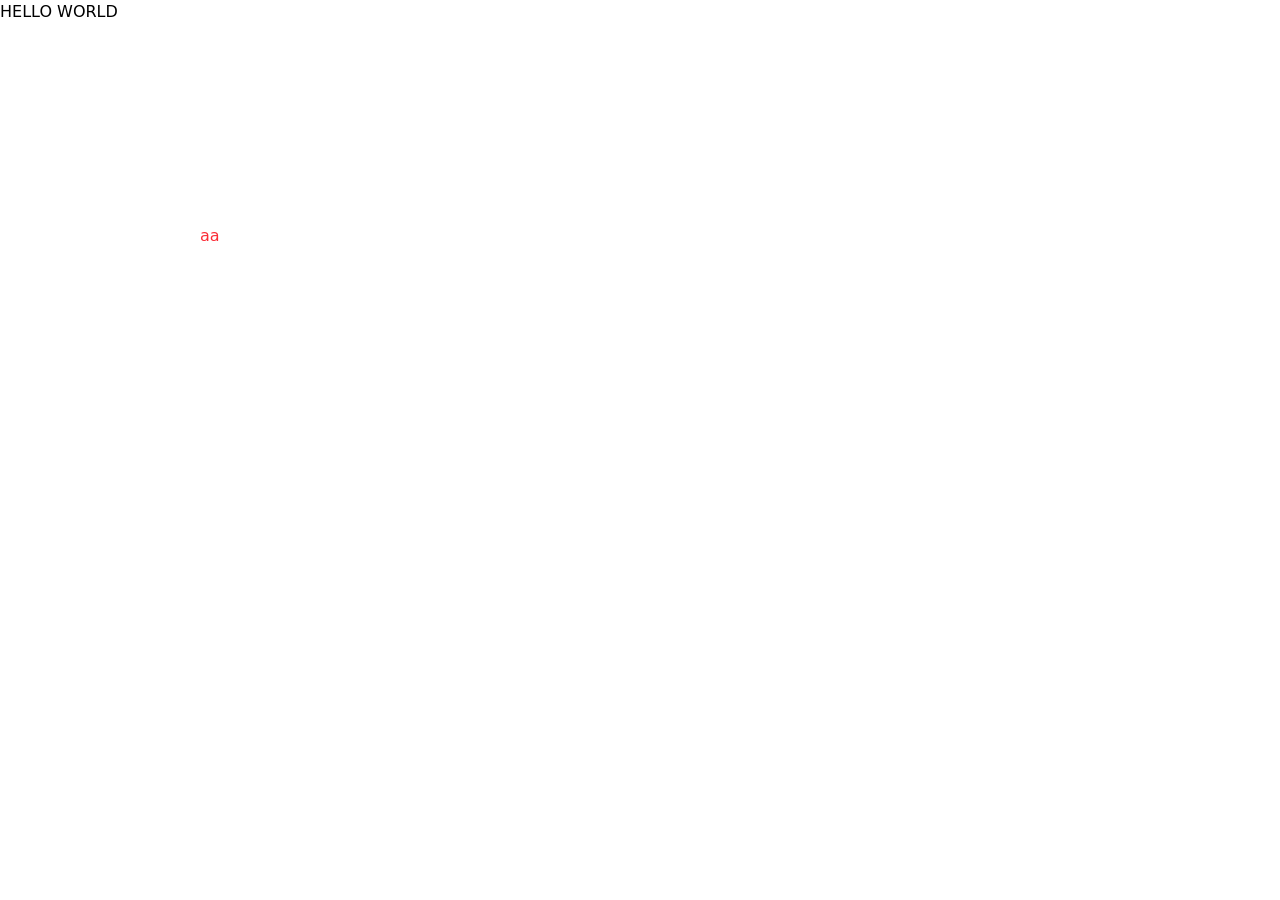
==== index.html @ 66dc46a3 "tailwind" ====
<!DOCTYPE html>
<html lang="en">
<head>
    <meta charset="UTF-8">
    <meta name="viewport" content="width=device-width, initial-scale=1.0">
    <title>Tweb Laborator</title>
    <link href="./src/output.css" rel="stylesheet">
</head>
<body>
    HELLO WORLD
    <dir class="text-red-500 p-50">aa</dir>
</body>
</html>
---- src/output.css ----
/*! tailwindcss v4.1.18 | MIT License | https://tailwindcss.com */
@layer theme, base, components, utilities;
@layer theme {
  :root, :host {
    --font-sans: ui-sans-serif, system-ui, sans-serif, "Apple Color Emoji",
      "Segoe UI Emoji", "Segoe UI Symbol", "Noto Color Emoji";
    --font-mono: ui-monospace, SFMono-Regular, Menlo, Monaco, Consolas, "Liberation Mono",
      "Courier New", monospace;
    --color-red-500: oklch(63.7% 0.237 25.331);
    --spacing: 0.25rem;
    --default-font-family: var(--font-sans);
    --default-mono-font-family: var(--font-mono);
  }
}
@layer base {
  *, ::after, ::before, ::backdrop, ::file-selector-button {
    box-sizing: border-box;
    margin: 0;
    padding: 0;
    border: 0 solid;
  }
  html, :host {
    line-height: 1.5;
    -webkit-text-size-adjust: 100%;
    tab-size: 4;
    font-family: var(--default-font-family, ui-sans-serif, system-ui, sans-serif, "Apple Color Emoji", "Segoe UI Emoji", "Segoe UI Symbol", "Noto Color Emoji");
    font-feature-settings: var(--default-font-feature-settings, normal);
    font-variation-settings: var(--default-font-variation-settings, normal);
    -webkit-tap-highlight-color: transparent;
  }
  hr {
    height: 0;
    color: inherit;
    border-top-width: 1px;
  }
  abbr:where([title]) {
    -webkit-text-decoration: underline dotted;
    text-decoration: underline dotted;
  }
  h1, h2, h3, h4, h5, h6 {
    font-size: inherit;
    font-weight: inherit;
  }
  a {
    color: inherit;
    -webkit-text-decoration: inherit;
    text-decoration: inherit;
  }
  b, strong {
    font-weight: bolder;
  }
  code, kbd, samp, pre {
    font-family: var(--default-mono-font-family, ui-monospace, SFMono-Regular, Menlo, Monaco, Consolas, "Liberation Mono", "Courier New", monospace);
    font-feature-settings: var(--default-mono-font-feature-settings, normal);
    font-variation-settings: var(--default-mono-font-variation-settings, normal);
    font-size: 1em;
  }
  small {
    font-size: 80%;
  }
  sub, sup {
    font-size: 75%;
    line-height: 0;
    position: relative;
    vertical-align: baseline;
  }
  sub {
    bottom: -0.25em;
  }
  sup {
    top: -0.5em;
  }
  table {
    text-indent: 0;
    border-color: inherit;
    border-collapse: collapse;
  }
  :-moz-focusring {
    outline: auto;
  }
  progress {
    vertical-align: baseline;
  }
  summary {
    display: list-item;
  }
  ol, ul, menu {
    list-style: none;
  }
  img, svg, video, canvas, audio, iframe, embed, object {
    display: block;
    vertical-align: middle;
  }
  img, video {
    max-width: 100%;
    height: auto;
  }
  button, input, select, optgroup, textarea, ::file-selector-button {
    font: inherit;
    font-feature-settings: inherit;
    font-variation-settings: inherit;
    letter-spacing: inherit;
    color: inherit;
    border-radius: 0;
    background-color: transparent;
    opacity: 1;
  }
  :where(select:is([multiple], [size])) optgroup {
    font-weight: bolder;
  }
  :where(select:is([multiple], [size])) optgroup option {
    padding-inline-start: 20px;
  }
  ::file-selector-button {
    margin-inline-end: 4px;
  }
  ::placeholder {
    opacity: 1;
  }
  @supports (not (-webkit-appearance: -apple-pay-button))  or (contain-intrinsic-size: 1px) {
    ::placeholder {
      color: currentcolor;
      @supports (color: color-mix(in lab, red, red)) {
        color: color-mix(in oklab, currentcolor 50%, transparent);
      }
    }
  }
  textarea {
    resize: vertical;
  }
  ::-webkit-search-decoration {
    -webkit-appearance: none;
  }
  ::-webkit-date-and-time-value {
    min-height: 1lh;
    text-align: inherit;
  }
  ::-webkit-datetime-edit {
    display: inline-flex;
  }
  ::-webkit-datetime-edit-fields-wrapper {
    padding: 0;
  }
  ::-webkit-datetime-edit, ::-webkit-datetime-edit-year-field, ::-webkit-datetime-edit-month-field, ::-webkit-datetime-edit-day-field, ::-webkit-datetime-edit-hour-field, ::-webkit-datetime-edit-minute-field, ::-webkit-datetime-edit-second-field, ::-webkit-datetime-edit-millisecond-field, ::-webkit-datetime-edit-meridiem-field {
    padding-block: 0;
  }
  ::-webkit-calendar-picker-indicator {
    line-height: 1;
  }
  :-moz-ui-invalid {
    box-shadow: none;
  }
  button, input:where([type="button"], [type="reset"], [type="submit"]), ::file-selector-button {
    appearance: button;
  }
  ::-webkit-inner-spin-button, ::-webkit-outer-spin-button {
    height: auto;
  }
  [hidden]:where(:not([hidden="until-found"])) {
    display: none !important;
  }
}
@layer utilities {
  .p-50 {
    padding: calc(var(--spacing) * 50);
  }
  .text-red-500 {
    color: var(--color-red-500);
  }
}
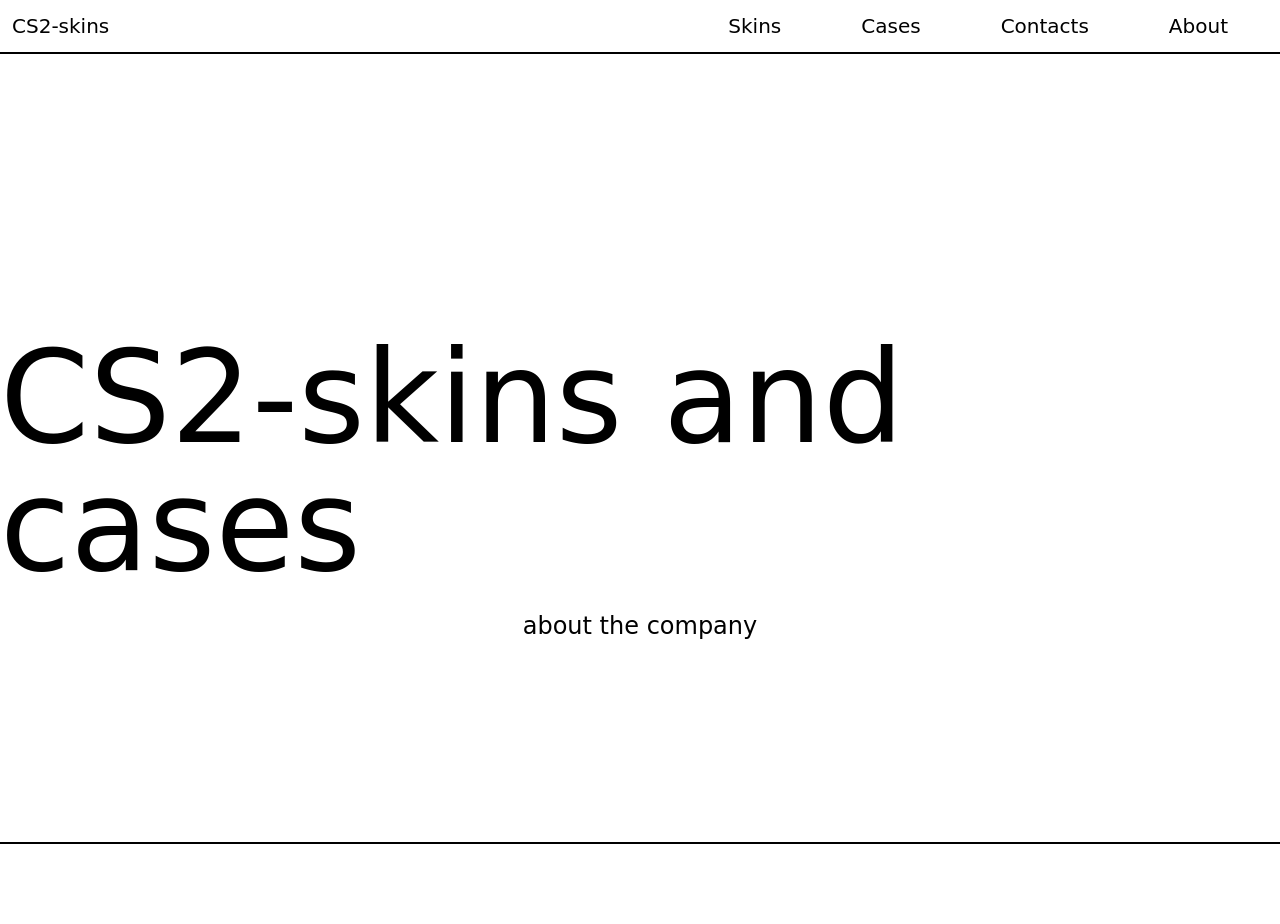
==== commit ab92f161: "a" ====
--- a/index.html
+++ b/index.html
@@ -7,7 +7,23 @@
     <link href="./src/output.css" rel="stylesheet">
 </head>
 <body>
-    HELLO WORLD
-    <dir class="text-red-500 p-50">aa</dir>
+    <dir class="p-3 flex flex-row gap-10 justify-between text-xl border-b-2">
+        <dir class="justify-left ">CS2-skins</dir>
+        <dir class="justify-right flex flex-row gap-20 px-10">
+            <dir>Skins</dir>
+            <dir>Cases</dir>
+            <dir>Contacts</dir>
+            <dir>About</dir>
+            
+        </dir>
+    </dir>
+    </dir>
+
+    <dir>
+        <dir class="flex py-50 border-b-2 my-20 flex-col items-center gap-5">
+            <dir class="text-9xl">CS2-skins and cases</dir>
+            <dir class="text-2xl">about the company</dir>
+        </dir>
+    </dir>
 </body>
 </html>
--- a/src/output.css
+++ b/src/output.css
@@ -1,4 +1,5 @@
 /*! tailwindcss v4.1.18 | MIT License | https://tailwindcss.com */
+@layer properties;
 @layer theme, base, components, utilities;
 @layer theme {
   :root, :host {
@@ -8,6 +9,12 @@
       "Courier New", monospace;
     --color-red-500: oklch(63.7% 0.237 25.331);
     --spacing: 0.25rem;
+    --text-xl: 1.25rem;
+    --text-xl--line-height: calc(1.75 / 1.25);
+    --text-2xl: 1.5rem;
+    --text-2xl--line-height: calc(2 / 1.5);
+    --text-9xl: 8rem;
+    --text-9xl--line-height: 1;
     --default-font-family: var(--font-sans);
     --default-mono-font-family: var(--font-mono);
   }
@@ -161,10 +168,118 @@
   }
 }
 @layer utilities {
+  .my-20 {
+    margin-block: calc(var(--spacing) * 20);
+  }
+  .flex {
+    display: flex;
+  }
+  .table {
+    display: table;
+  }
+  .h-screen {
+    height: 100vh;
+  }
+  .border-collapse {
+    border-collapse: collapse;
+  }
+  .resize {
+    resize: both;
+  }
+  .flex-col {
+    flex-direction: column;
+  }
+  .flex-row {
+    flex-direction: row;
+  }
+  .items-center {
+    align-items: center;
+  }
+  .justify-between {
+    justify-content: space-between;
+  }
+  .justify-center {
+    justify-content: center;
+  }
+  .gap-4 {
+    gap: calc(var(--spacing) * 4);
+  }
+  .gap-5 {
+    gap: calc(var(--spacing) * 5);
+  }
+  .gap-7 {
+    gap: calc(var(--spacing) * 7);
+  }
+  .gap-10 {
+    gap: calc(var(--spacing) * 10);
+  }
+  .gap-20 {
+    gap: calc(var(--spacing) * 20);
+  }
+  .border {
+    border-style: var(--tw-border-style);
+    border-width: 1px;
+  }
+  .border-b-2 {
+    border-bottom-style: var(--tw-border-style);
+    border-bottom-width: 2px;
+  }
+  .p-3 {
+    padding: calc(var(--spacing) * 3);
+  }
+  .p-5 {
+    padding: calc(var(--spacing) * 5);
+  }
   .p-50 {
     padding: calc(var(--spacing) * 50);
   }
+  .px-10 {
+    padding-inline: calc(var(--spacing) * 10);
+  }
+  .py-50 {
+    padding-block: calc(var(--spacing) * 50);
+  }
+  .py-70 {
+    padding-block: calc(var(--spacing) * 70);
+  }
+  .text-2xl {
+    font-size: var(--text-2xl);
+    line-height: var(--tw-leading, var(--text-2xl--line-height));
+  }
+  .text-9xl {
+    font-size: var(--text-9xl);
+    line-height: var(--tw-leading, var(--text-9xl--line-height));
+  }
+  .text-xl {
+    font-size: var(--text-xl);
+    line-height: var(--tw-leading, var(--text-xl--line-height));
+  }
   .text-red-500 {
     color: var(--color-red-500);
   }
-}
+  .underline {
+    text-decoration-line: underline;
+  }
+  .outline {
+    outline-style: var(--tw-outline-style);
+    outline-width: 1px;
+  }
+}
+@property --tw-border-style {
+  syntax: "*";
+  inherits: false;
+  initial-value: solid;
+}
+@property --tw-outline-style {
+  syntax: "*";
+  inherits: false;
+  initial-value: solid;
+}
+@layer properties {
+  @supports ((-webkit-hyphens: none) and (not (margin-trim: inline))) or ((-moz-orient: inline) and (not (color:rgb(from red r g b)))) {
+    *, ::before, ::after, ::backdrop {
+      --tw-border-style: solid;
+      --tw-outline-style: solid;
+    }
+  }
+}
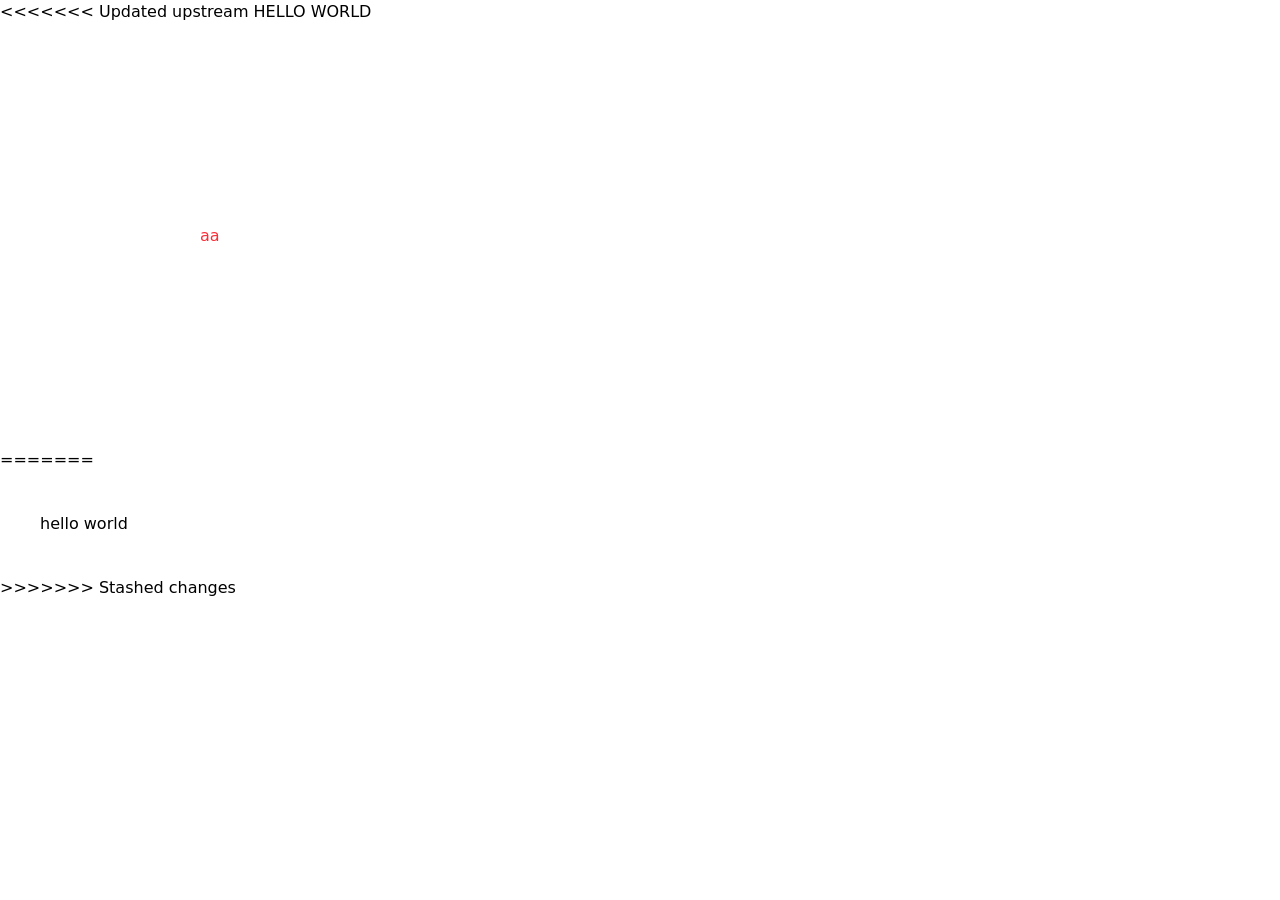
==== commit af445779: "q" ====
--- a/index.html
+++ b/index.html
@@ -4,26 +4,17 @@
     <meta charset="UTF-8">
     <meta name="viewport" content="width=device-width, initial-scale=1.0">
     <title>Tweb Laborator</title>
+<<<<<<< Updated upstream
     <link href="./src/output.css" rel="stylesheet">
 </head>
 <body>
-    <dir class="p-3 flex flex-row gap-10 justify-between text-xl border-b-2">
-        <dir class="justify-left ">CS2-skins</dir>
-        <dir class="justify-right flex flex-row gap-20 px-10">
-            <dir>Skins</dir>
-            <dir>Cases</dir>
-            <dir>Contacts</dir>
-            <dir>About</dir>
-            
-        </dir>
-    </dir>
-    </dir>
-
-    <dir>
-        <dir class="flex py-50 border-b-2 my-20 flex-col items-center gap-5">
-            <dir class="text-9xl">CS2-skins and cases</dir>
-            <dir class="text-2xl">about the company</dir>
-        </dir>
-    </dir>
+    HELLO WORLD
+    <dir class="text-red-500 p-50">aa</dir>
+=======
+    <link href="src/output.css" rel="stylesheet">
+</head>
+<body>
+    <div class="p-10"> hello world</div>
+>>>>>>> Stashed changes
 </body>
 </html>
--- a/src/output.css
+++ b/src/output.css
@@ -230,8 +230,14 @@
   .p-5 {
     padding: calc(var(--spacing) * 5);
   }
+  .p-10 {
+    padding: calc(var(--spacing) * 10);
+  }
   .p-50 {
     padding: calc(var(--spacing) * 50);
+  }
+  .p-100 {
+    padding: calc(var(--spacing) * 100);
   }
   .px-10 {
     padding-inline: calc(var(--spacing) * 10);
--- a/src/output.css
+++ b/src/output.css
@@ -230,8 +230,14 @@
   .p-5 {
     padding: calc(var(--spacing) * 5);
   }
+  .p-10 {
+    padding: calc(var(--spacing) * 10);
+  }
   .p-50 {
     padding: calc(var(--spacing) * 50);
+  }
+  .p-100 {
+    padding: calc(var(--spacing) * 100);
   }
   .px-10 {
     padding-inline: calc(var(--spacing) * 10);
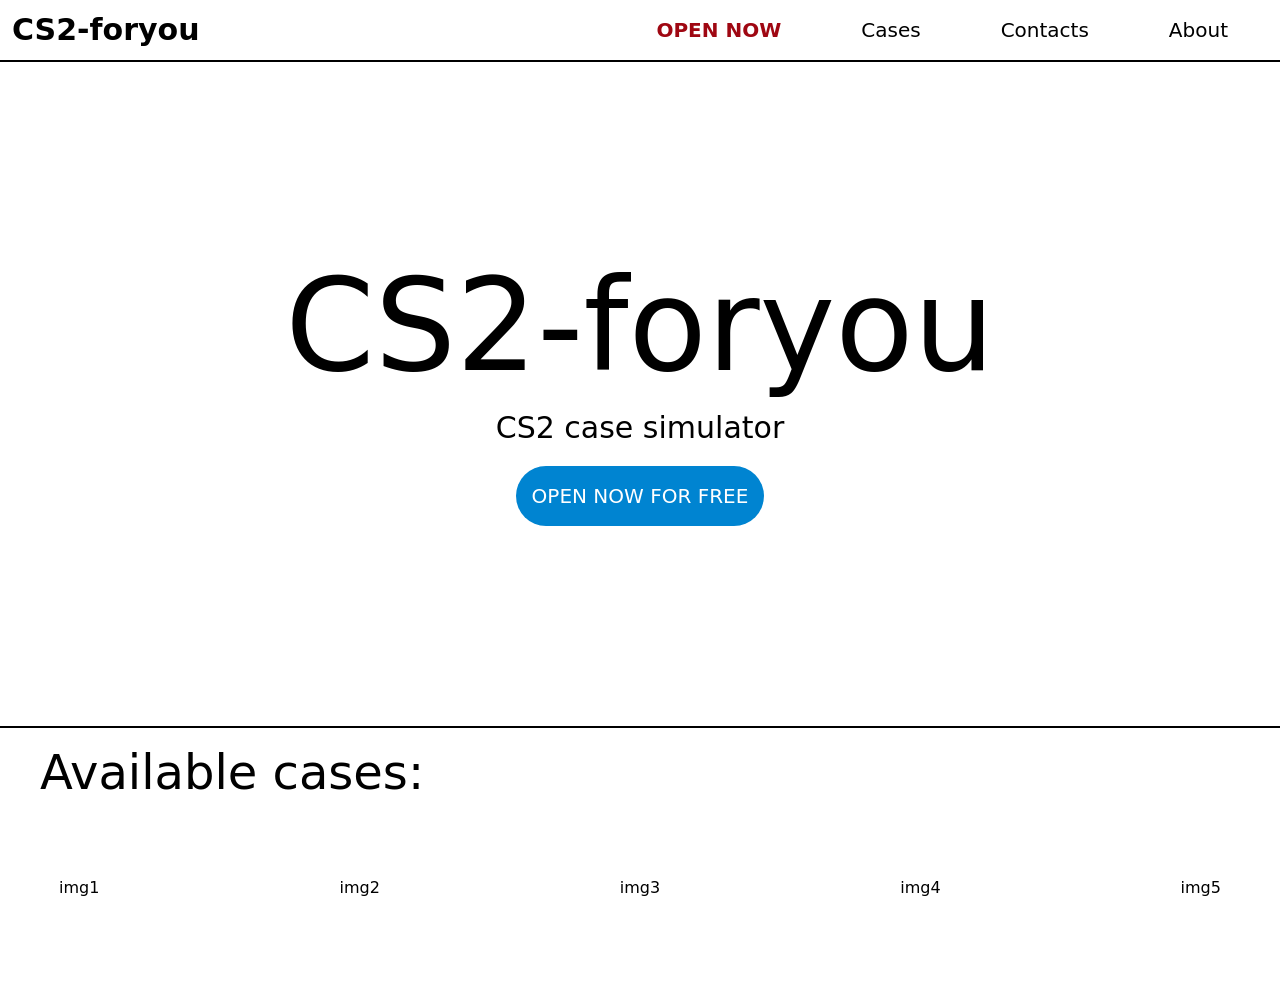
==== commit 48870197: "new pages" ====
--- a/index.html
+++ b/index.html
@@ -4,17 +4,41 @@
     <meta charset="UTF-8">
     <meta name="viewport" content="width=device-width, initial-scale=1.0">
     <title>Tweb Laborator</title>
-<<<<<<< Updated upstream
     <link href="./src/output.css" rel="stylesheet">
 </head>
 <body>
-    HELLO WORLD
-    <dir class="text-red-500 p-50">aa</dir>
-=======
-    <link href="src/output.css" rel="stylesheet">
-</head>
-<body>
-    <div class="p-10"> hello world</div>
->>>>>>> Stashed changes
+    <dir class="p-3 flex flex-row gap-10 justify-between text-xl border-b-2">
+        <a href="./index.html" class="justify-left font-bold text-3xl" >CS2-foryou</a>
+        <dir class="justify-right flex flex-row gap-20 px-10 items-center">
+            <dir class="font-bold text-red-800">OPEN NOW</dir>
+            <a href="./cases.html" class="hover:text-gray-700">Cases</a>
+            <a href="./contacts.html" class="hover:text-gray-700">Contacts</a>
+            <a href="./about.html" class="hover:text-gray-700">About</a>
+            
+        </dir>
+    </dir>
+    </dir>
+
+    <dir>
+        <dir class="flex py-50 border-b-2 flex-col items-center gap-5">
+            <dir class="text-9xl">CS2-foryou</dir>
+            <dir class="text-3xl">CS2 case simulator</dir>
+            <dir class="text-xl rounded-full p-4 bg-sky-600 text-white">OPEN NOW FOR FREE</dir>
+        </dir>
+    </dir>
+
+
+    <dir class="h-70">
+        <dir>
+            <dir class="px-10 py-5 text-5xl flex ">Available cases:</dir>
+        </dir>
+        <dir class="flex flex-row gap-60 p-15 justify-center">
+            <dir>img1</dir>
+            <dir>img2</dir>
+            <dir>img3</dir>
+            <dir>img4</dir>
+            <dir>img5</dir>
+        </dir>
+    </dir>
 </body>
 </html>
--- a/src/output.css
+++ b/src/output.css
@@ -7,14 +7,34 @@
       "Segoe UI Emoji", "Segoe UI Symbol", "Noto Color Emoji";
     --font-mono: ui-monospace, SFMono-Regular, Menlo, Monaco, Consolas, "Liberation Mono",
       "Courier New", monospace;
-    --color-red-500: oklch(63.7% 0.237 25.331);
+    --color-red-200: oklch(88.5% 0.062 18.334);
+    --color-red-600: oklch(57.7% 0.245 27.325);
+    --color-red-800: oklch(44.4% 0.177 26.899);
+    --color-red-900: oklch(39.6% 0.141 25.723);
+    --color-emerald-300: oklch(84.5% 0.143 164.978);
+    --color-sky-600: oklch(58.8% 0.158 241.966);
+    --color-rose-800: oklch(45.5% 0.188 13.697);
+    --color-gray-700: oklch(37.3% 0.034 259.733);
+    --color-gray-800: oklch(27.8% 0.033 256.848);
+    --color-gray-900: oklch(21% 0.034 264.665);
+    --color-white: #fff;
     --spacing: 0.25rem;
     --text-xl: 1.25rem;
     --text-xl--line-height: calc(1.75 / 1.25);
     --text-2xl: 1.5rem;
     --text-2xl--line-height: calc(2 / 1.5);
+    --text-3xl: 1.875rem;
+    --text-3xl--line-height: calc(2.25 / 1.875);
+    --text-4xl: 2.25rem;
+    --text-4xl--line-height: calc(2.5 / 2.25);
+    --text-5xl: 3rem;
+    --text-5xl--line-height: 1;
     --text-9xl: 8rem;
     --text-9xl--line-height: 1;
+    --font-weight-bold: 700;
+    --font-weight-extrabold: 800;
+    --radius-lg: 0.5rem;
+    --radius-xl: 0.75rem;
     --default-font-family: var(--font-sans);
     --default-mono-font-family: var(--font-mono);
   }
@@ -177,8 +197,14 @@
   .table {
     display: table;
   }
-  .h-screen {
-    height: 100vh;
+  .h-40 {
+    height: calc(var(--spacing) * 40);
+  }
+  .h-50 {
+    height: calc(var(--spacing) * 50);
+  }
+  .h-70 {
+    height: calc(var(--spacing) * 70);
   }
   .border-collapse {
     border-collapse: collapse;
@@ -201,56 +227,97 @@
   .justify-center {
     justify-content: center;
   }
-  .gap-4 {
-    gap: calc(var(--spacing) * 4);
-  }
   .gap-5 {
     gap: calc(var(--spacing) * 5);
   }
-  .gap-7 {
-    gap: calc(var(--spacing) * 7);
-  }
   .gap-10 {
     gap: calc(var(--spacing) * 10);
   }
   .gap-20 {
     gap: calc(var(--spacing) * 20);
+  }
+  .gap-40 {
+    gap: calc(var(--spacing) * 40);
+  }
+  .gap-60 {
+    gap: calc(var(--spacing) * 60);
+  }
+  .gap-400 {
+    gap: calc(var(--spacing) * 400);
+  }
+  .gap-600 {
+    gap: calc(var(--spacing) * 600);
+  }
+  .rounded {
+    border-radius: 0.25rem;
+  }
+  .rounded-full {
+    border-radius: calc(infinity * 1px);
+  }
+  .rounded-lg {
+    border-radius: var(--radius-lg);
+  }
+  .rounded-xl {
+    border-radius: var(--radius-xl);
   }
   .border {
     border-style: var(--tw-border-style);
     border-width: 1px;
   }
+  .border-b-1 {
+    border-bottom-style: var(--tw-border-style);
+    border-bottom-width: 1px;
+  }
   .border-b-2 {
     border-bottom-style: var(--tw-border-style);
     border-bottom-width: 2px;
   }
+  .bg-red-200 {
+    background-color: var(--color-red-200);
+  }
+  .bg-red-600 {
+    background-color: var(--color-red-600);
+  }
+  .bg-sky-600 {
+    background-color: var(--color-sky-600);
+  }
   .p-3 {
     padding: calc(var(--spacing) * 3);
   }
-  .p-5 {
-    padding: calc(var(--spacing) * 5);
-  }
-  .p-10 {
-    padding: calc(var(--spacing) * 10);
-  }
-  .p-50 {
-    padding: calc(var(--spacing) * 50);
-  }
-  .p-100 {
-    padding: calc(var(--spacing) * 100);
+  .p-4 {
+    padding: calc(var(--spacing) * 4);
+  }
+  .p-6 {
+    padding: calc(var(--spacing) * 6);
+  }
+  .p-15 {
+    padding: calc(var(--spacing) * 15);
+  }
+  .p-20 {
+    padding: calc(var(--spacing) * 20);
   }
   .px-10 {
     padding-inline: calc(var(--spacing) * 10);
   }
+  .py-5 {
+    padding-block: calc(var(--spacing) * 5);
+  }
+  .py-30 {
+    padding-block: calc(var(--spacing) * 30);
+  }
+  .py-40 {
+    padding-block: calc(var(--spacing) * 40);
+  }
   .py-50 {
     padding-block: calc(var(--spacing) * 50);
   }
-  .py-70 {
-    padding-block: calc(var(--spacing) * 70);
-  }
-  .text-2xl {
-    font-size: var(--text-2xl);
-    line-height: var(--tw-leading, var(--text-2xl--line-height));
+  .text-3xl {
+    font-size: var(--text-3xl);
+    line-height: var(--tw-leading, var(--text-3xl--line-height));
+  }
+  .text-5xl {
+    font-size: var(--text-5xl);
+    line-height: var(--tw-leading, var(--text-5xl--line-height));
   }
   .text-9xl {
     font-size: var(--text-9xl);
@@ -260,8 +327,18 @@
     font-size: var(--text-xl);
     line-height: var(--tw-leading, var(--text-xl--line-height));
   }
-  .text-red-500 {
-    color: var(--color-red-500);
+  .font-bold {
+    --tw-font-weight: var(--font-weight-bold);
+    font-weight: var(--font-weight-bold);
+  }
+  .text-red-800 {
+    color: var(--color-red-800);
+  }
+  .text-rose-800 {
+    color: var(--color-rose-800);
+  }
+  .text-white {
+    color: var(--color-white);
   }
   .underline {
     text-decoration-line: underline;
@@ -269,6 +346,41 @@
   .outline {
     outline-style: var(--tw-outline-style);
     outline-width: 1px;
+  }
+  .hover\:text-gray-700 {
+    &:hover {
+      @media (hover: hover) {
+        color: var(--color-gray-700);
+      }
+    }
+  }
+  .hover\:text-gray-800 {
+    &:hover {
+      @media (hover: hover) {
+        color: var(--color-gray-800);
+      }
+    }
+  }
+  .hover\:text-gray-900 {
+    &:hover {
+      @media (hover: hover) {
+        color: var(--color-gray-900);
+      }
+    }
+  }
+  .hover\:text-red-600 {
+    &:hover {
+      @media (hover: hover) {
+        color: var(--color-red-600);
+      }
+    }
+  }
+  .hover\:text-red-900 {
+    &:hover {
+      @media (hover: hover) {
+        color: var(--color-red-900);
+      }
+    }
   }
 }
 @property --tw-border-style {
@@ -276,6 +388,10 @@
   inherits: false;
   initial-value: solid;
 }
+@property --tw-font-weight {
+  syntax: "*";
+  inherits: false;
+}
 @property --tw-outline-style {
   syntax: "*";
   inherits: false;
@@ -285,6 +401,7 @@
   @supports ((-webkit-hyphens: none) and (not (margin-trim: inline))) or ((-moz-orient: inline) and (not (color:rgb(from red r g b)))) {
     *, ::before, ::after, ::backdrop {
       --tw-border-style: solid;
+      --tw-font-weight: initial;
       --tw-outline-style: solid;
     }
   }
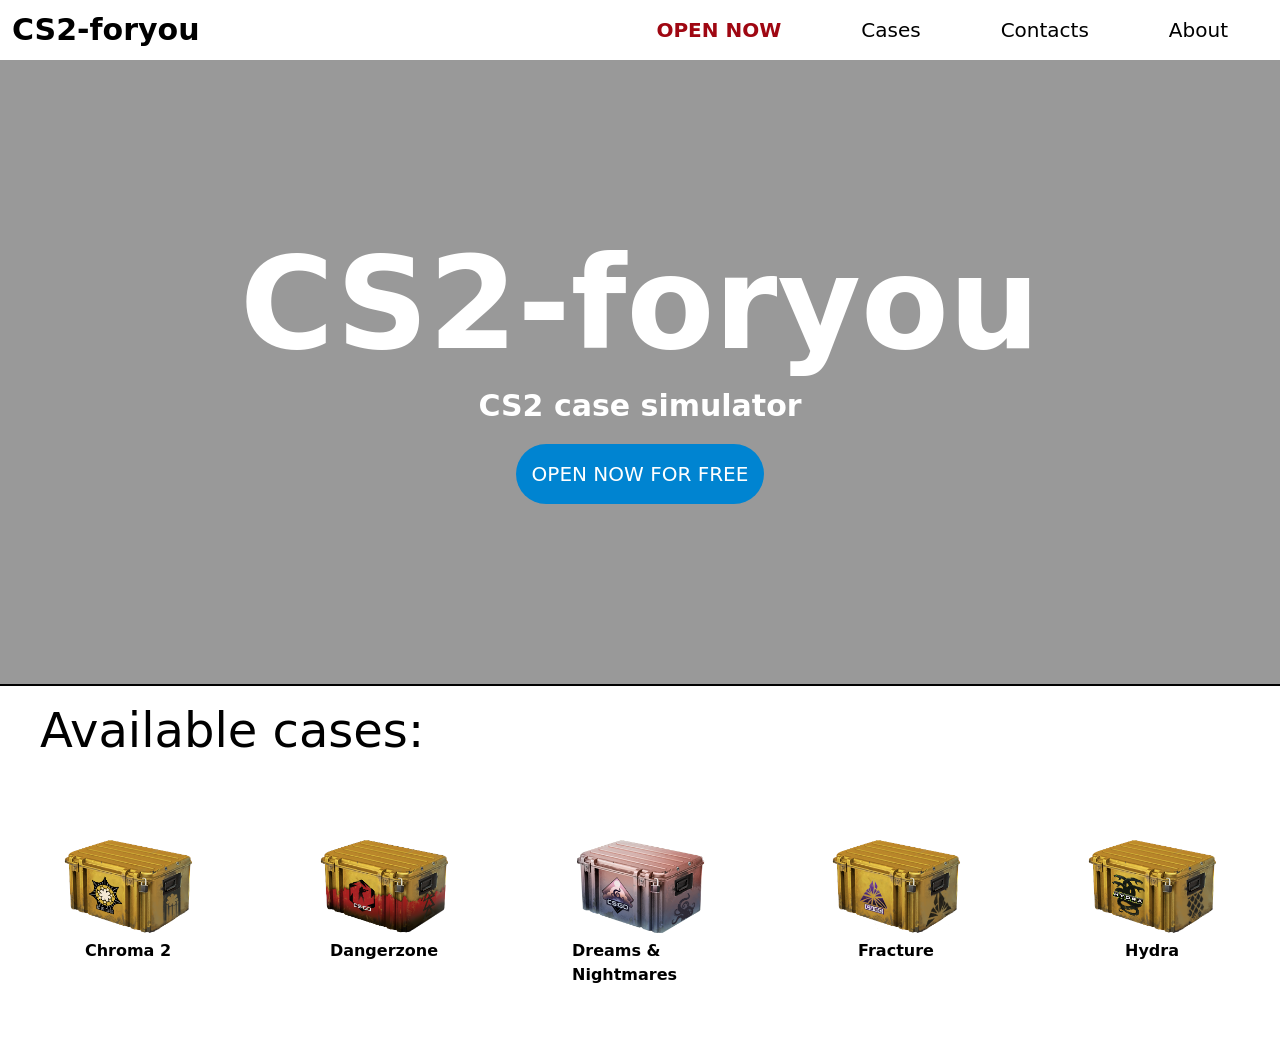
==== commit 85bd018a: "new" ====
--- a/index.html
+++ b/index.html
@@ -7,38 +7,50 @@
     <link href="./src/output.css" rel="stylesheet">
 </head>
 <body>
-    <dir class="p-3 flex flex-row gap-10 justify-between text-xl border-b-2">
+    <div class="p-3 flex flex-row gap-10 justify-between text-xl ">
         <a href="./index.html" class="justify-left font-bold text-3xl" >CS2-foryou</a>
-        <dir class="justify-right flex flex-row gap-20 px-10 items-center">
-            <dir class="font-bold text-red-800">OPEN NOW</dir>
+        <div class="justify-right flex flex-row gap-20 px-10 items-center">
+            <div class="font-bold text-red-800">OPEN NOW</div>
             <a href="./cases.html" class="hover:text-gray-700">Cases</a>
             <a href="./contacts.html" class="hover:text-gray-700">Contacts</a>
             <a href="./about.html" class="hover:text-gray-700">About</a>
             
-        </dir>
-    </dir>
-    </dir>
+        </div>
+    </div>
+    </div>
 
-    <dir>
-        <dir class="flex py-50 border-b-2 flex-col items-center gap-5">
-            <dir class="text-9xl">CS2-foryou</dir>
-            <dir class="text-3xl">CS2 case simulator</dir>
-            <dir class="text-xl rounded-full p-4 bg-sky-600 text-white">OPEN NOW FOR FREE</dir>
-        </dir>
-    </dir>
+    <div class="relative overflow-hidden border-b-2">
+        <div class="absolute inset-0 bg-[url(/img/bg.png)] bg-cover bg-center bg-fixed blur-xs scale-105"></div>
+        <div class="absolute inset-0 bg-black/40"></div>
+        <div class="relative flex py-45 flex-col items-center gap-5">
+            <div class="text-9xl text-white font-bold">CS2-foryou</div>
+            <div class="text-3xl text-white font-semibold">CS2 case simulator</div>
+            <div class="text-xl rounded-full p-4 bg-sky-600 hover:bg-sky-500 transition text-white cursor-pointer">
+                OPEN NOW FOR FREE
+            </div>
+        </div>
+
+    </div>
 
 
-    <dir class="h-70">
-        <dir>
-            <dir class="px-10 py-5 text-5xl flex ">Available cases:</dir>
-        </dir>
-        <dir class="flex flex-row gap-60 p-15 justify-center">
-            <dir>img1</dir>
-            <dir>img2</dir>
-            <dir>img3</dir>
-            <dir>img4</dir>
-            <dir>img5</dir>
-        </dir>
-    </dir>
+    <div class="h-70">
+        <div>
+            <div class="px-10 py-5 text-5xl flex ">Available cases:</div>
+        </div>
+        <div class="flex flex-row gap-30 p-15 justify-center">
+            <div><img src="img/Chroma2.png" alt="" class="">
+                <div class="flex justify-center font-bold">Chroma 2</div>
+            </div>
+            <div><img src="img/Dangerzone.png" alt="" class="">
+            <div class="flex justify-center font-bold">Dangerzone</div></div>
+            <div><img src="img/Dreams.png" alt="" class="">
+            <div class="flex justify-center font-bold">Dreams & Nightmares</div>
+            </div>
+            <div><img src="img/Fracture.png" alt="" class="">
+            <div class="flex justify-center font-bold">Fracture</div></div>
+            <div><img src="img/Hydra.png" alt="" class="">
+            <div class="flex justify-center font-bold">Hydra</div></div>
+        </div>
+    </div>
 </body>
 </html>
--- a/src/output.css
+++ b/src/output.css
@@ -8,33 +8,36 @@
     --font-mono: ui-monospace, SFMono-Regular, Menlo, Monaco, Consolas, "Liberation Mono",
       "Courier New", monospace;
     --color-red-200: oklch(88.5% 0.062 18.334);
+    --color-red-500: oklch(63.7% 0.237 25.331);
     --color-red-600: oklch(57.7% 0.245 27.325);
     --color-red-800: oklch(44.4% 0.177 26.899);
     --color-red-900: oklch(39.6% 0.141 25.723);
-    --color-emerald-300: oklch(84.5% 0.143 164.978);
+    --color-sky-500: oklch(68.5% 0.169 237.323);
     --color-sky-600: oklch(58.8% 0.158 241.966);
     --color-rose-800: oklch(45.5% 0.188 13.697);
+    --color-gray-200: oklch(92.8% 0.006 264.531);
     --color-gray-700: oklch(37.3% 0.034 259.733);
     --color-gray-800: oklch(27.8% 0.033 256.848);
     --color-gray-900: oklch(21% 0.034 264.665);
+    --color-black: #000;
     --color-white: #fff;
     --spacing: 0.25rem;
     --text-xl: 1.25rem;
     --text-xl--line-height: calc(1.75 / 1.25);
-    --text-2xl: 1.5rem;
-    --text-2xl--line-height: calc(2 / 1.5);
     --text-3xl: 1.875rem;
     --text-3xl--line-height: calc(2.25 / 1.875);
-    --text-4xl: 2.25rem;
-    --text-4xl--line-height: calc(2.5 / 2.25);
     --text-5xl: 3rem;
     --text-5xl--line-height: 1;
     --text-9xl: 8rem;
     --text-9xl--line-height: 1;
+    --font-weight-semibold: 600;
     --font-weight-bold: 700;
-    --font-weight-extrabold: 800;
     --radius-lg: 0.5rem;
     --radius-xl: 0.75rem;
+    --blur-xs: 4px;
+    --blur-sm: 8px;
+    --default-transition-duration: 150ms;
+    --default-transition-timing-function: cubic-bezier(0.4, 0, 0.2, 1);
     --default-font-family: var(--font-sans);
     --default-mono-font-family: var(--font-mono);
   }
@@ -188,8 +191,14 @@
   }
 }
 @layer utilities {
-  .my-20 {
-    margin-block: calc(var(--spacing) * 20);
+  .absolute {
+    position: absolute;
+  }
+  .relative {
+    position: relative;
+  }
+  .inset-0 {
+    inset: calc(var(--spacing) * 0);
   }
   .flex {
     display: flex;
@@ -197,8 +206,8 @@
   .table {
     display: table;
   }
-  .h-40 {
-    height: calc(var(--spacing) * 40);
+  .h-30 {
+    height: calc(var(--spacing) * 30);
   }
   .h-50 {
     height: calc(var(--spacing) * 50);
@@ -206,9 +215,30 @@
   .h-70 {
     height: calc(var(--spacing) * 70);
   }
+  .h-full {
+    height: 100%;
+  }
+  .w-40 {
+    width: calc(var(--spacing) * 40);
+  }
+  .w-50 {
+    width: calc(var(--spacing) * 50);
+  }
+  .w-full {
+    width: 100%;
+  }
   .border-collapse {
     border-collapse: collapse;
   }
+  .scale-105 {
+    --tw-scale-x: 105%;
+    --tw-scale-y: 105%;
+    --tw-scale-z: 105%;
+    scale: var(--tw-scale-x) var(--tw-scale-y);
+  }
+  .cursor-pointer {
+    cursor: pointer;
+  }
   .resize {
     resize: both;
   }
@@ -236,77 +266,136 @@
   .gap-20 {
     gap: calc(var(--spacing) * 20);
   }
+  .gap-30 {
+    gap: calc(var(--spacing) * 30);
+  }
+  .gap-38 {
+    gap: calc(var(--spacing) * 38);
+  }
   .gap-40 {
     gap: calc(var(--spacing) * 40);
   }
+  .gap-45 {
+    gap: calc(var(--spacing) * 45);
+  }
+  .gap-50 {
+    gap: calc(var(--spacing) * 50);
+  }
   .gap-60 {
     gap: calc(var(--spacing) * 60);
   }
-  .gap-400 {
-    gap: calc(var(--spacing) * 400);
-  }
-  .gap-600 {
-    gap: calc(var(--spacing) * 600);
-  }
-  .rounded {
-    border-radius: 0.25rem;
+  .overflow-hidden {
+    overflow: hidden;
   }
   .rounded-full {
     border-radius: calc(infinity * 1px);
-  }
-  .rounded-lg {
-    border-radius: var(--radius-lg);
-  }
-  .rounded-xl {
-    border-radius: var(--radius-xl);
   }
   .border {
     border-style: var(--tw-border-style);
     border-width: 1px;
   }
-  .border-b-1 {
-    border-bottom-style: var(--tw-border-style);
-    border-bottom-width: 1px;
-  }
   .border-b-2 {
     border-bottom-style: var(--tw-border-style);
     border-bottom-width: 2px;
   }
-  .bg-red-200 {
-    background-color: var(--color-red-200);
-  }
-  .bg-red-600 {
-    background-color: var(--color-red-600);
+  .bg-\[url\] {
+    background-color: url;
+  }
+  .bg-black {
+    background-color: var(--color-black);
+  }
+  .bg-black\/40 {
+    background-color: color-mix(in srgb, #000 40%, transparent);
+    @supports (color: color-mix(in lab, red, red)) {
+      background-color: color-mix(in oklab, var(--color-black) 40%, transparent);
+    }
+  }
+  .bg-black\/50 {
+    background-color: color-mix(in srgb, #000 50%, transparent);
+    @supports (color: color-mix(in lab, red, red)) {
+      background-color: color-mix(in oklab, var(--color-black) 50%, transparent);
+    }
   }
   .bg-sky-600 {
     background-color: var(--color-sky-600);
   }
+  .bg-\[url\(\'\'\)\] {
+    background-image: url('');
+  }
+  .bg-\[url\(\'img\.\'\)\] {
+    background-image: url('img.');
+  }
+  .bg-\[url\(\'img\/\'\)\] {
+    background-image: url('img/');
+  }
+  .bg-\[url\(\'img\/background\.jpg\'\)\] {
+    background-image: url('img/background.jpg');
+  }
+  .bg-\[url\(\'img\/background\.png\'\)\] {
+    background-image: url('img/background.png');
+  }
+  .bg-\[url\(\'img\/bg\'\)\] {
+    background-image: url('img/bg');
+  }
+  .bg-\[url\(\'img\/bg\.png\'\)\] {
+    background-image: url('img/bg.png');
+  }
+  .bg-\[url\(\'path\/to\/your-image\.png\'\)\] {
+    background-image: url('path/to/your-image.png');
+  }
+  .bg-\[url\(\)\] {
+    background-image: url();
+  }
+  .bg-\[url\(\.img\/bg\.png\)\] {
+    background-image: url(.img/bg.png);
+  }
+  .bg-\[url\(\/img\)\] {
+    background-image: url(/img);
+  }
+  .bg-\[url\(\/img\/bg\.png\)\] {
+    background-image: url(/img/bg.png);
+  }
+  .bg-\[url\(img\)\] {
+    background-image: url(img);
+  }
+  .bg-\[url\(img\/\)\] {
+    background-image: url(img/);
+  }
+  .bg-\[url\(img\/bg\.png\)\] {
+    background-image: url(img/bg.png);
+  }
+  .bg-cover {
+    background-size: cover;
+  }
+  .bg-fixed {
+    background-attachment: fixed;
+  }
+  .bg-center {
+    background-position: center;
+  }
+  .bg-no-repeat {
+    background-repeat: no-repeat;
+  }
+  .bg-repeat {
+    background-repeat: repeat;
+  }
   .p-3 {
     padding: calc(var(--spacing) * 3);
   }
   .p-4 {
     padding: calc(var(--spacing) * 4);
   }
-  .p-6 {
-    padding: calc(var(--spacing) * 6);
-  }
   .p-15 {
     padding: calc(var(--spacing) * 15);
   }
-  .p-20 {
-    padding: calc(var(--spacing) * 20);
-  }
   .px-10 {
     padding-inline: calc(var(--spacing) * 10);
   }
   .py-5 {
     padding-block: calc(var(--spacing) * 5);
   }
-  .py-30 {
-    padding-block: calc(var(--spacing) * 30);
-  }
-  .py-40 {
-    padding-block: calc(var(--spacing) * 40);
+  .py-45 {
+    padding-block: calc(var(--spacing) * 45);
   }
   .py-50 {
     padding-block: calc(var(--spacing) * 50);
@@ -331,11 +420,15 @@
     --tw-font-weight: var(--font-weight-bold);
     font-weight: var(--font-weight-bold);
   }
+  .font-semibold {
+    --tw-font-weight: var(--font-weight-semibold);
+    font-weight: var(--font-weight-semibold);
+  }
+  .text-gray-200 {
+    color: var(--color-gray-200);
+  }
   .text-red-800 {
     color: var(--color-red-800);
-  }
-  .text-rose-800 {
-    color: var(--color-rose-800);
   }
   .text-white {
     color: var(--color-white);
@@ -346,6 +439,33 @@
   .outline {
     outline-style: var(--tw-outline-style);
     outline-width: 1px;
+  }
+  .blur-none {
+    --tw-blur:  ;
+    filter: var(--tw-blur,) var(--tw-brightness,) var(--tw-contrast,) var(--tw-grayscale,) var(--tw-hue-rotate,) var(--tw-invert,) var(--tw-saturate,) var(--tw-sepia,) var(--tw-drop-shadow,);
+  }
+  .blur-sm {
+    --tw-blur: blur(var(--blur-sm));
+    filter: var(--tw-blur,) var(--tw-brightness,) var(--tw-contrast,) var(--tw-grayscale,) var(--tw-hue-rotate,) var(--tw-invert,) var(--tw-saturate,) var(--tw-sepia,) var(--tw-drop-shadow,);
+  }
+  .blur-xs {
+    --tw-blur: blur(var(--blur-xs));
+    filter: var(--tw-blur,) var(--tw-brightness,) var(--tw-contrast,) var(--tw-grayscale,) var(--tw-hue-rotate,) var(--tw-invert,) var(--tw-saturate,) var(--tw-sepia,) var(--tw-drop-shadow,);
+  }
+  .filter {
+    filter: var(--tw-blur,) var(--tw-brightness,) var(--tw-contrast,) var(--tw-grayscale,) var(--tw-hue-rotate,) var(--tw-invert,) var(--tw-saturate,) var(--tw-sepia,) var(--tw-drop-shadow,);
+  }
+  .transition {
+    transition-property: color, background-color, border-color, outline-color, text-decoration-color, fill, stroke, --tw-gradient-from, --tw-gradient-via, --tw-gradient-to, opacity, box-shadow, transform, translate, scale, rotate, filter, -webkit-backdrop-filter, backdrop-filter, display, content-visibility, overlay, pointer-events;
+    transition-timing-function: var(--tw-ease, var(--default-transition-timing-function));
+    transition-duration: var(--tw-duration, var(--default-transition-duration));
+  }
+  .hover\:bg-sky-500 {
+    &:hover {
+      @media (hover: hover) {
+        background-color: var(--color-sky-500);
+      }
+    }
   }
   .hover\:text-gray-700 {
     &:hover {
@@ -354,34 +474,21 @@
       }
     }
   }
-  .hover\:text-gray-800 {
-    &:hover {
-      @media (hover: hover) {
-        color: var(--color-gray-800);
-      }
-    }
-  }
-  .hover\:text-gray-900 {
-    &:hover {
-      @media (hover: hover) {
-        color: var(--color-gray-900);
-      }
-    }
-  }
-  .hover\:text-red-600 {
-    &:hover {
-      @media (hover: hover) {
-        color: var(--color-red-600);
-      }
-    }
-  }
-  .hover\:text-red-900 {
-    &:hover {
-      @media (hover: hover) {
-        color: var(--color-red-900);
-      }
-    }
-  }
+}
+@property --tw-scale-x {
+  syntax: "*";
+  inherits: false;
+  initial-value: 1;
+}
+@property --tw-scale-y {
+  syntax: "*";
+  inherits: false;
+  initial-value: 1;
+}
+@property --tw-scale-z {
+  syntax: "*";
+  inherits: false;
+  initial-value: 1;
 }
 @property --tw-border-style {
   syntax: "*";
@@ -396,13 +503,82 @@
   syntax: "*";
   inherits: false;
   initial-value: solid;
+}
+@property --tw-blur {
+  syntax: "*";
+  inherits: false;
+}
+@property --tw-brightness {
+  syntax: "*";
+  inherits: false;
+}
+@property --tw-contrast {
+  syntax: "*";
+  inherits: false;
+}
+@property --tw-grayscale {
+  syntax: "*";
+  inherits: false;
+}
+@property --tw-hue-rotate {
+  syntax: "*";
+  inherits: false;
+}
+@property --tw-invert {
+  syntax: "*";
+  inherits: false;
+}
+@property --tw-opacity {
+  syntax: "*";
+  inherits: false;
+}
+@property --tw-saturate {
+  syntax: "*";
+  inherits: false;
+}
+@property --tw-sepia {
+  syntax: "*";
+  inherits: false;
+}
+@property --tw-drop-shadow {
+  syntax: "*";
+  inherits: false;
+}
+@property --tw-drop-shadow-color {
+  syntax: "*";
+  inherits: false;
+}
+@property --tw-drop-shadow-alpha {
+  syntax: "<percentage>";
+  inherits: false;
+  initial-value: 100%;
+}
+@property --tw-drop-shadow-size {
+  syntax: "*";
+  inherits: false;
 }
 @layer properties {
   @supports ((-webkit-hyphens: none) and (not (margin-trim: inline))) or ((-moz-orient: inline) and (not (color:rgb(from red r g b)))) {
     *, ::before, ::after, ::backdrop {
+      --tw-scale-x: 1;
+      --tw-scale-y: 1;
+      --tw-scale-z: 1;
       --tw-border-style: solid;
       --tw-font-weight: initial;
       --tw-outline-style: solid;
+      --tw-blur: initial;
+      --tw-brightness: initial;
+      --tw-contrast: initial;
+      --tw-grayscale: initial;
+      --tw-hue-rotate: initial;
+      --tw-invert: initial;
+      --tw-opacity: initial;
+      --tw-saturate: initial;
+      --tw-sepia: initial;
+      --tw-drop-shadow: initial;
+      --tw-drop-shadow-color: initial;
+      --tw-drop-shadow-alpha: 100%;
+      --tw-drop-shadow-size: initial;
     }
   }
 }
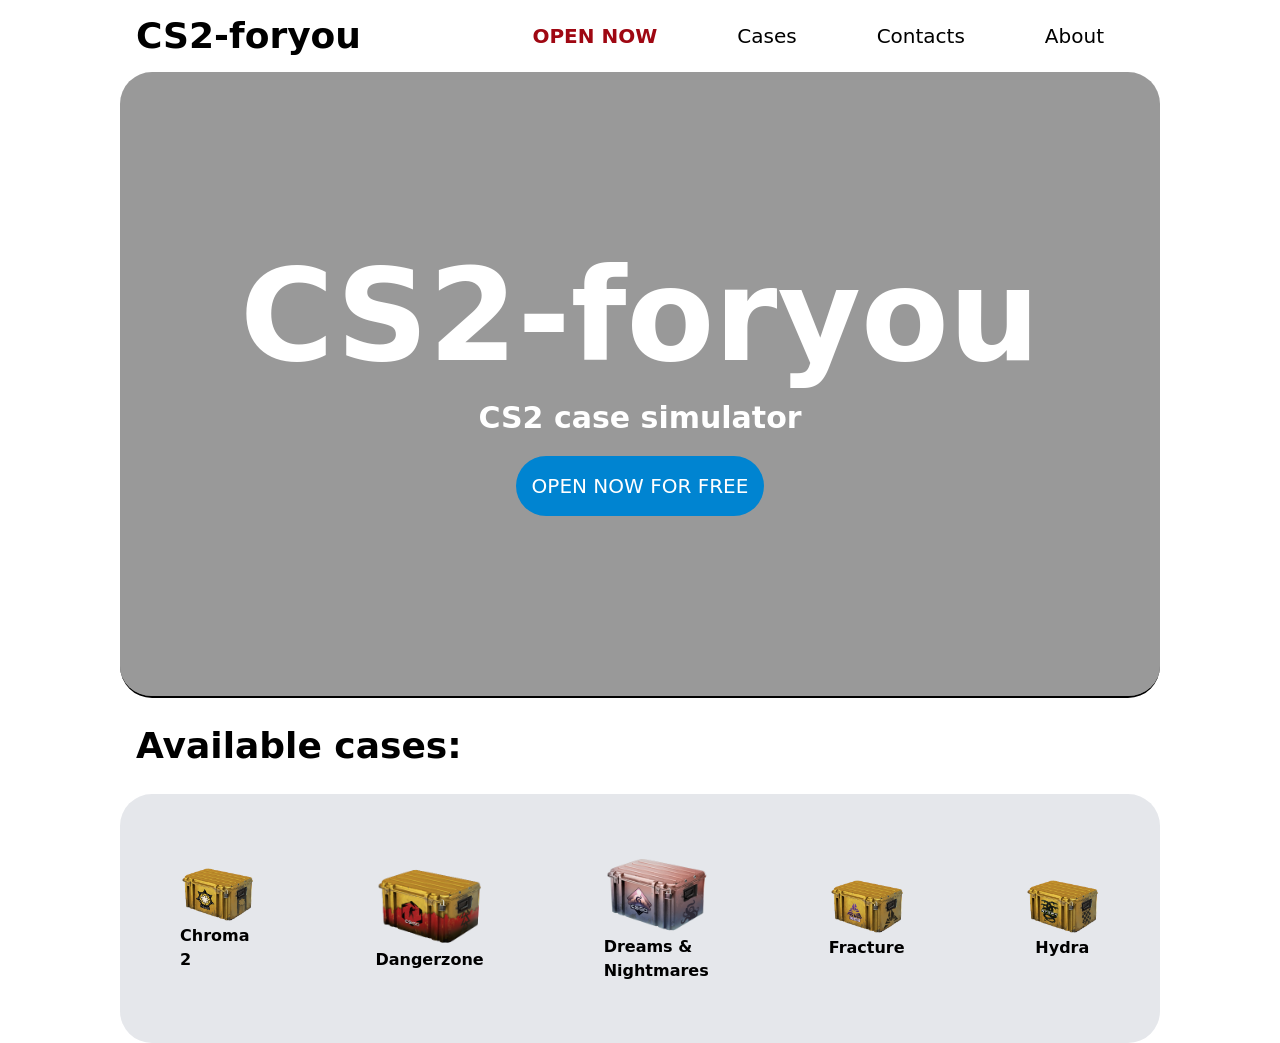
==== commit 65dc0f9e: "contacs and about page" ====
--- a/index.html
+++ b/index.html
@@ -3,12 +3,12 @@
 <head>
     <meta charset="UTF-8">
     <meta name="viewport" content="width=device-width, initial-scale=1.0">
-    <title>Tweb Laborator</title>
+    <title>CS2-foryou</title>
     <link href="./src/output.css" rel="stylesheet">
 </head>
-<body>
-    <div class="p-3 flex flex-row gap-10 justify-between text-xl ">
-        <a href="./index.html" class="justify-left font-bold text-3xl" >CS2-foryou</a>
+<body class=" px-30">
+    <div class="p-4 flex flex-row gap-10 justify-between text-xl ">
+        <a href="./index.html" class="justify-left font-bold text-4xl" >CS2-foryou</a>
         <div class="justify-right flex flex-row gap-20 px-10 items-center">
             <div class="font-bold text-red-800">OPEN NOW</div>
             <a href="./cases.html" class="hover:text-gray-700">Cases</a>
@@ -19,7 +19,7 @@
     </div>
     </div>
 
-    <div class="relative overflow-hidden border-b-2">
+    <div class="relative overflow-hidden border-b-2 rounded-4xl">
         <div class="absolute inset-0 bg-[url(/img/bg.png)] bg-cover bg-center bg-fixed blur-xs scale-105"></div>
         <div class="absolute inset-0 bg-black/40"></div>
         <div class="relative flex py-45 flex-col items-center gap-5">
@@ -35,9 +35,9 @@
 
     <div class="h-70">
         <div>
-            <div class="px-10 py-5 text-5xl flex ">Available cases:</div>
+            <div class="px-4 py-7 text-4xl flex font-bold">Available cases:</div>
         </div>
-        <div class="flex flex-row gap-30 p-15 justify-center">
+        <div class="flex flex-row gap-30 p-15 justify-center bg-gray-200 rounded-4xl items-center">
             <div><img src="img/Chroma2.png" alt="" class="">
                 <div class="flex justify-center font-bold">Chroma 2</div>
             </div>
--- a/src/output.css
+++ b/src/output.css
@@ -7,18 +7,23 @@
       "Segoe UI Emoji", "Segoe UI Symbol", "Noto Color Emoji";
     --font-mono: ui-monospace, SFMono-Regular, Menlo, Monaco, Consolas, "Liberation Mono",
       "Courier New", monospace;
-    --color-red-200: oklch(88.5% 0.062 18.334);
-    --color-red-500: oklch(63.7% 0.237 25.331);
-    --color-red-600: oklch(57.7% 0.245 27.325);
     --color-red-800: oklch(44.4% 0.177 26.899);
-    --color-red-900: oklch(39.6% 0.141 25.723);
+    --color-orange-500: oklch(70.5% 0.213 47.604);
+    --color-orange-600: oklch(64.6% 0.222 41.116);
+    --color-sky-200: oklch(90.1% 0.058 230.902);
     --color-sky-500: oklch(68.5% 0.169 237.323);
     --color-sky-600: oklch(58.8% 0.158 241.966);
-    --color-rose-800: oklch(45.5% 0.188 13.697);
+    --color-blue-500: oklch(62.3% 0.214 259.815);
+    --color-blue-700: oklch(48.8% 0.243 264.376);
+    --color-blue-800: oklch(42.4% 0.199 265.638);
+    --color-gray-100: oklch(96.7% 0.003 264.542);
     --color-gray-200: oklch(92.8% 0.006 264.531);
+    --color-gray-300: oklch(87.2% 0.01 258.338);
+    --color-gray-400: oklch(70.7% 0.022 261.325);
     --color-gray-700: oklch(37.3% 0.034 259.733);
-    --color-gray-800: oklch(27.8% 0.033 256.848);
-    --color-gray-900: oklch(21% 0.034 264.665);
+    --color-zinc-100: oklch(96.7% 0.001 286.375);
+    --color-zinc-200: oklch(92% 0.004 286.32);
+    --color-zinc-300: oklch(87.1% 0.006 286.286);
     --color-black: #000;
     --color-white: #fff;
     --spacing: 0.25rem;
@@ -26,6 +31,8 @@
     --text-xl--line-height: calc(1.75 / 1.25);
     --text-3xl: 1.875rem;
     --text-3xl--line-height: calc(2.25 / 1.875);
+    --text-4xl: 2.25rem;
+    --text-4xl--line-height: calc(2.5 / 2.25);
     --text-5xl: 3rem;
     --text-5xl--line-height: 1;
     --text-9xl: 8rem;
@@ -33,7 +40,7 @@
     --font-weight-semibold: 600;
     --font-weight-bold: 700;
     --radius-lg: 0.5rem;
-    --radius-xl: 0.75rem;
+    --radius-4xl: 2rem;
     --blur-xs: 4px;
     --blur-sm: 8px;
     --default-transition-duration: 150ms;
@@ -200,29 +207,41 @@
   .inset-0 {
     inset: calc(var(--spacing) * 0);
   }
+  .m-10 {
+    margin: calc(var(--spacing) * 10);
+  }
   .flex {
     display: flex;
   }
   .table {
     display: table;
   }
-  .h-30 {
-    height: calc(var(--spacing) * 30);
-  }
   .h-50 {
     height: calc(var(--spacing) * 50);
   }
   .h-70 {
     height: calc(var(--spacing) * 70);
   }
+  .h-80 {
+    height: calc(var(--spacing) * 80);
+  }
+  .h-100 {
+    height: calc(var(--spacing) * 100);
+  }
+  .h-120 {
+    height: calc(var(--spacing) * 120);
+  }
+  .h-130 {
+    height: calc(var(--spacing) * 130);
+  }
+  .h-150 {
+    height: calc(var(--spacing) * 150);
+  }
+  .h-500 {
+    height: calc(var(--spacing) * 500);
+  }
   .h-full {
     height: 100%;
-  }
-  .w-40 {
-    width: calc(var(--spacing) * 40);
-  }
-  .w-50 {
-    width: calc(var(--spacing) * 50);
   }
   .w-full {
     width: 100%;
@@ -248,6 +267,9 @@
   .flex-row {
     flex-direction: row;
   }
+  .content-center {
+    align-content: center;
+  }
   .items-center {
     align-items: center;
   }
@@ -257,6 +279,9 @@
   .justify-center {
     justify-content: center;
   }
+  .gap-4 {
+    gap: calc(var(--spacing) * 4);
+  }
   .gap-5 {
     gap: calc(var(--spacing) * 5);
   }
@@ -269,26 +294,20 @@
   .gap-30 {
     gap: calc(var(--spacing) * 30);
   }
-  .gap-38 {
-    gap: calc(var(--spacing) * 38);
-  }
-  .gap-40 {
-    gap: calc(var(--spacing) * 40);
-  }
-  .gap-45 {
-    gap: calc(var(--spacing) * 45);
-  }
   .gap-50 {
     gap: calc(var(--spacing) * 50);
   }
-  .gap-60 {
-    gap: calc(var(--spacing) * 60);
-  }
   .overflow-hidden {
     overflow: hidden;
   }
+  .rounded-4xl {
+    border-radius: var(--radius-4xl);
+  }
   .rounded-full {
     border-radius: calc(infinity * 1px);
+  }
+  .rounded-lg {
+    border-radius: var(--radius-lg);
   }
   .border {
     border-style: var(--tw-border-style);
@@ -297,9 +316,6 @@
   .border-b-2 {
     border-bottom-style: var(--tw-border-style);
     border-bottom-width: 2px;
-  }
-  .bg-\[url\] {
-    background-color: url;
   }
   .bg-black {
     background-color: var(--color-black);
@@ -310,60 +326,39 @@
       background-color: color-mix(in oklab, var(--color-black) 40%, transparent);
     }
   }
-  .bg-black\/50 {
-    background-color: color-mix(in srgb, #000 50%, transparent);
-    @supports (color: color-mix(in lab, red, red)) {
-      background-color: color-mix(in oklab, var(--color-black) 50%, transparent);
-    }
+  .bg-gray-100 {
+    background-color: var(--color-gray-100);
+  }
+  .bg-gray-200 {
+    background-color: var(--color-gray-200);
+  }
+  .bg-gray-300 {
+    background-color: var(--color-gray-300);
+  }
+  .bg-gray-400 {
+    background-color: var(--color-gray-400);
+  }
+  .bg-sky-200 {
+    background-color: var(--color-sky-200);
   }
   .bg-sky-600 {
     background-color: var(--color-sky-600);
   }
-  .bg-\[url\(\'\'\)\] {
-    background-image: url('');
-  }
-  .bg-\[url\(\'img\.\'\)\] {
-    background-image: url('img.');
-  }
-  .bg-\[url\(\'img\/\'\)\] {
-    background-image: url('img/');
-  }
-  .bg-\[url\(\'img\/background\.jpg\'\)\] {
-    background-image: url('img/background.jpg');
-  }
-  .bg-\[url\(\'img\/background\.png\'\)\] {
-    background-image: url('img/background.png');
-  }
-  .bg-\[url\(\'img\/bg\'\)\] {
-    background-image: url('img/bg');
-  }
-  .bg-\[url\(\'img\/bg\.png\'\)\] {
-    background-image: url('img/bg.png');
-  }
-  .bg-\[url\(\'path\/to\/your-image\.png\'\)\] {
-    background-image: url('path/to/your-image.png');
-  }
-  .bg-\[url\(\)\] {
-    background-image: url();
-  }
-  .bg-\[url\(\.img\/bg\.png\)\] {
-    background-image: url(.img/bg.png);
-  }
-  .bg-\[url\(\/img\)\] {
-    background-image: url(/img);
+  .bg-white {
+    background-color: var(--color-white);
+  }
+  .bg-zinc-100 {
+    background-color: var(--color-zinc-100);
+  }
+  .bg-zinc-200 {
+    background-color: var(--color-zinc-200);
+  }
+  .bg-zinc-300 {
+    background-color: var(--color-zinc-300);
   }
   .bg-\[url\(\/img\/bg\.png\)\] {
     background-image: url(/img/bg.png);
   }
-  .bg-\[url\(img\)\] {
-    background-image: url(img);
-  }
-  .bg-\[url\(img\/\)\] {
-    background-image: url(img/);
-  }
-  .bg-\[url\(img\/bg\.png\)\] {
-    background-image: url(img/bg.png);
-  }
   .bg-cover {
     background-size: cover;
   }
@@ -373,11 +368,11 @@
   .bg-center {
     background-position: center;
   }
-  .bg-no-repeat {
-    background-repeat: no-repeat;
-  }
-  .bg-repeat {
-    background-repeat: repeat;
+  .object-cover {
+    object-fit: cover;
+  }
+  .p-1 {
+    padding: calc(var(--spacing) * 1);
   }
   .p-3 {
     padding: calc(var(--spacing) * 3);
@@ -385,25 +380,68 @@
   .p-4 {
     padding: calc(var(--spacing) * 4);
   }
+  .p-5 {
+    padding: calc(var(--spacing) * 5);
+  }
+  .p-10 {
+    padding: calc(var(--spacing) * 10);
+  }
   .p-15 {
     padding: calc(var(--spacing) * 15);
   }
+  .p-20 {
+    padding: calc(var(--spacing) * 20);
+  }
+  .p-40 {
+    padding: calc(var(--spacing) * 40);
+  }
+  .px-4 {
+    padding-inline: calc(var(--spacing) * 4);
+  }
   .px-10 {
     padding-inline: calc(var(--spacing) * 10);
   }
+  .px-15 {
+    padding-inline: calc(var(--spacing) * 15);
+  }
+  .px-20 {
+    padding-inline: calc(var(--spacing) * 20);
+  }
+  .px-30 {
+    padding-inline: calc(var(--spacing) * 30);
+  }
+  .px-105 {
+    padding-inline: calc(var(--spacing) * 105);
+  }
+  .py-2 {
+    padding-block: calc(var(--spacing) * 2);
+  }
+  .py-4 {
+    padding-block: calc(var(--spacing) * 4);
+  }
   .py-5 {
     padding-block: calc(var(--spacing) * 5);
   }
+  .py-7 {
+    padding-block: calc(var(--spacing) * 7);
+  }
+  .py-10 {
+    padding-block: calc(var(--spacing) * 10);
+  }
   .py-45 {
     padding-block: calc(var(--spacing) * 45);
   }
-  .py-50 {
-    padding-block: calc(var(--spacing) * 50);
+  .text-center {
+    text-align: center;
   }
   .text-3xl {
     font-size: var(--text-3xl);
     line-height: var(--tw-leading, var(--text-3xl--line-height));
   }
+  .text-4xl {
+    font-size: var(--text-4xl);
+    line-height: var(--tw-leading, var(--text-4xl--line-height));
+  }
   .text-5xl {
     font-size: var(--text-5xl);
     line-height: var(--tw-leading, var(--text-5xl--line-height));
@@ -424,8 +462,20 @@
     --tw-font-weight: var(--font-weight-semibold);
     font-weight: var(--font-weight-semibold);
   }
-  .text-gray-200 {
-    color: var(--color-gray-200);
+  .text-blue-500 {
+    color: var(--color-blue-500);
+  }
+  .text-blue-700 {
+    color: var(--color-blue-700);
+  }
+  .text-blue-800 {
+    color: var(--color-blue-800);
+  }
+  .text-orange-500 {
+    color: var(--color-orange-500);
+  }
+  .text-orange-600 {
+    color: var(--color-orange-600);
   }
   .text-red-800 {
     color: var(--color-red-800);
@@ -439,14 +489,6 @@
   .outline {
     outline-style: var(--tw-outline-style);
     outline-width: 1px;
-  }
-  .blur-none {
-    --tw-blur:  ;
-    filter: var(--tw-blur,) var(--tw-brightness,) var(--tw-contrast,) var(--tw-grayscale,) var(--tw-hue-rotate,) var(--tw-invert,) var(--tw-saturate,) var(--tw-sepia,) var(--tw-drop-shadow,);
-  }
-  .blur-sm {
-    --tw-blur: blur(var(--blur-sm));
-    filter: var(--tw-blur,) var(--tw-brightness,) var(--tw-contrast,) var(--tw-grayscale,) var(--tw-hue-rotate,) var(--tw-invert,) var(--tw-saturate,) var(--tw-sepia,) var(--tw-drop-shadow,);
   }
   .blur-xs {
     --tw-blur: blur(var(--blur-xs));
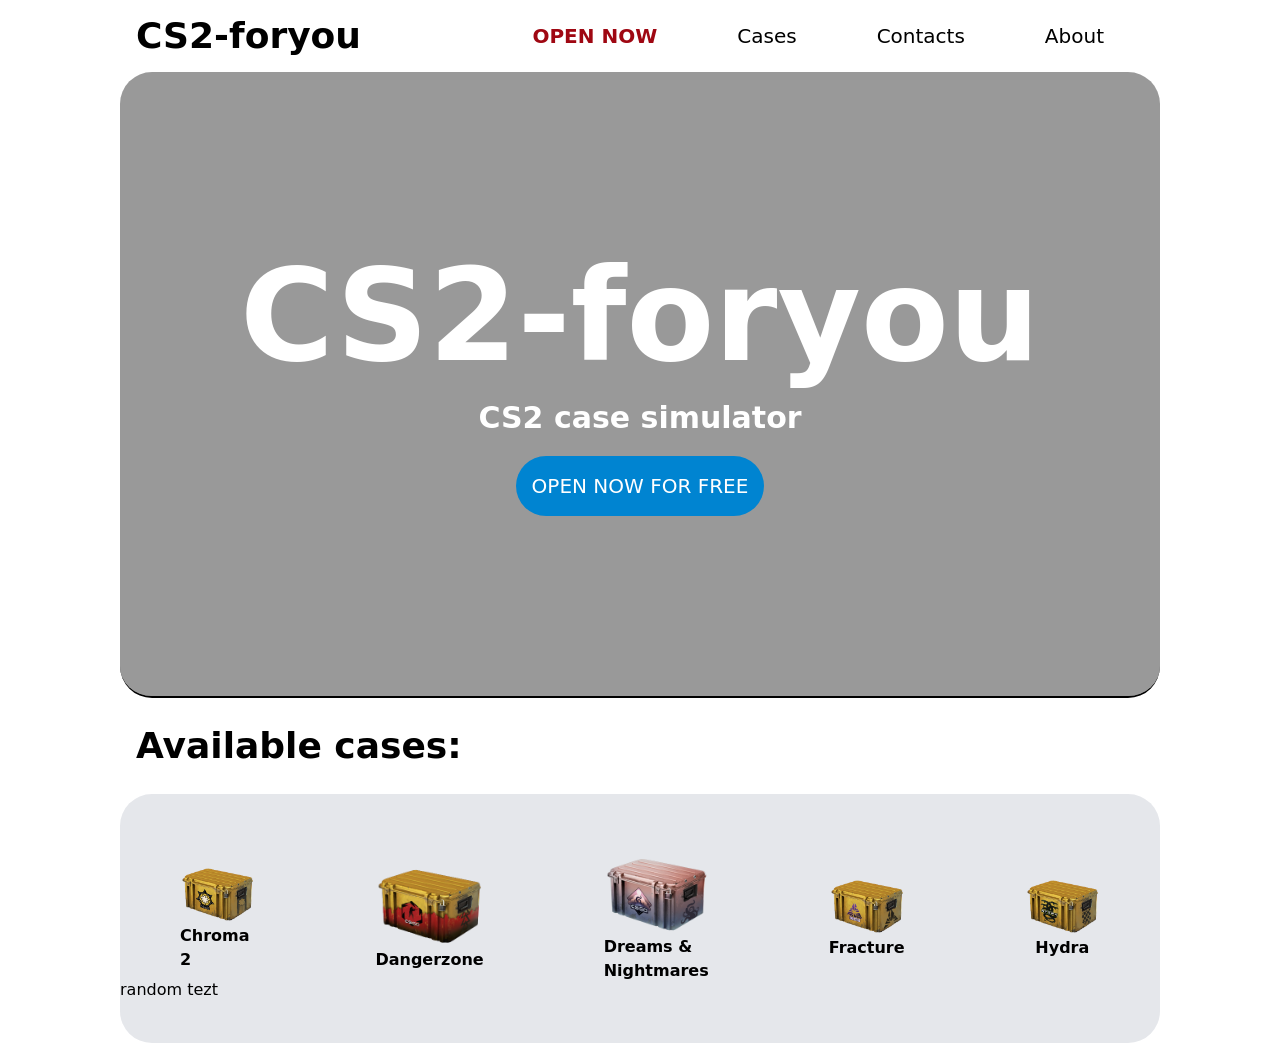
==== commit d5e6397c: "Update index.html" ====
--- a/index.html
+++ b/index.html
@@ -52,5 +52,7 @@
             <div class="flex justify-center font-bold">Hydra</div></div>
         </div>
     </div>
+
+    random tezt
 </body>
 </html>
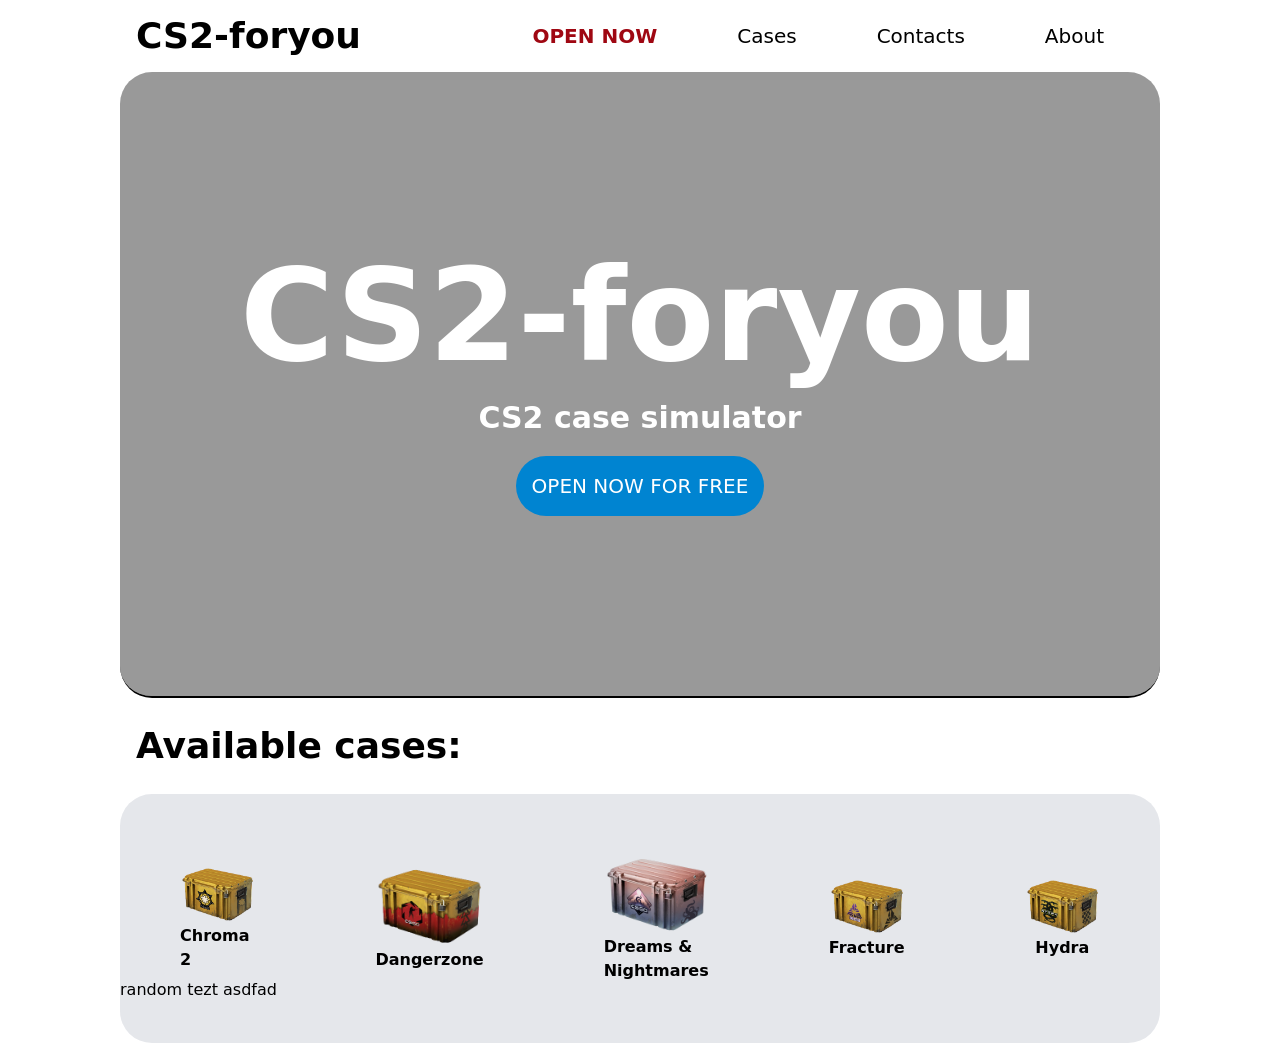
==== commit fd0cab64: "a" ====
--- a/index.html
+++ b/index.html
@@ -53,6 +53,6 @@
         </div>
     </div>
 
-    random tezt
+    random tezt asdfad
 </body>
 </html>
